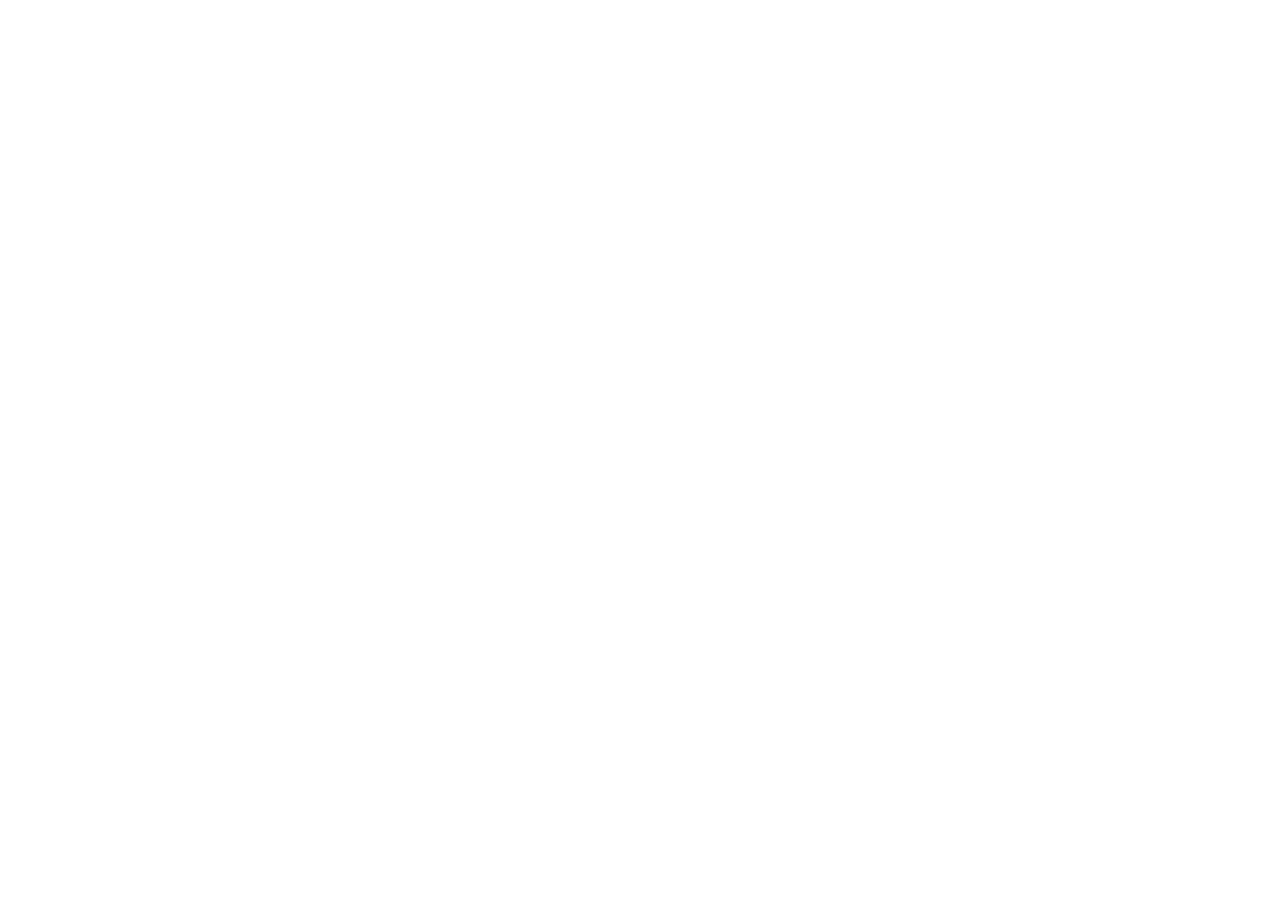
==== index.html @ 6d52fba8 "Criei a página principal" ====
<!DOCTYPE html>
<html lang="pt-br">
<head>
    <meta charset="UTF-8">
    <meta http-equiv="X-UA-Compatible" content="IE=edge">
    <meta name="viewport" content="width=device-width, initial-scale=1.0">
    <link rel="shortcut icon" href="cone.ico" type="image/x-icon">
    
    <title>Projeto Redes Sociais</title>
</head>
<body>
    
</body>
</html>
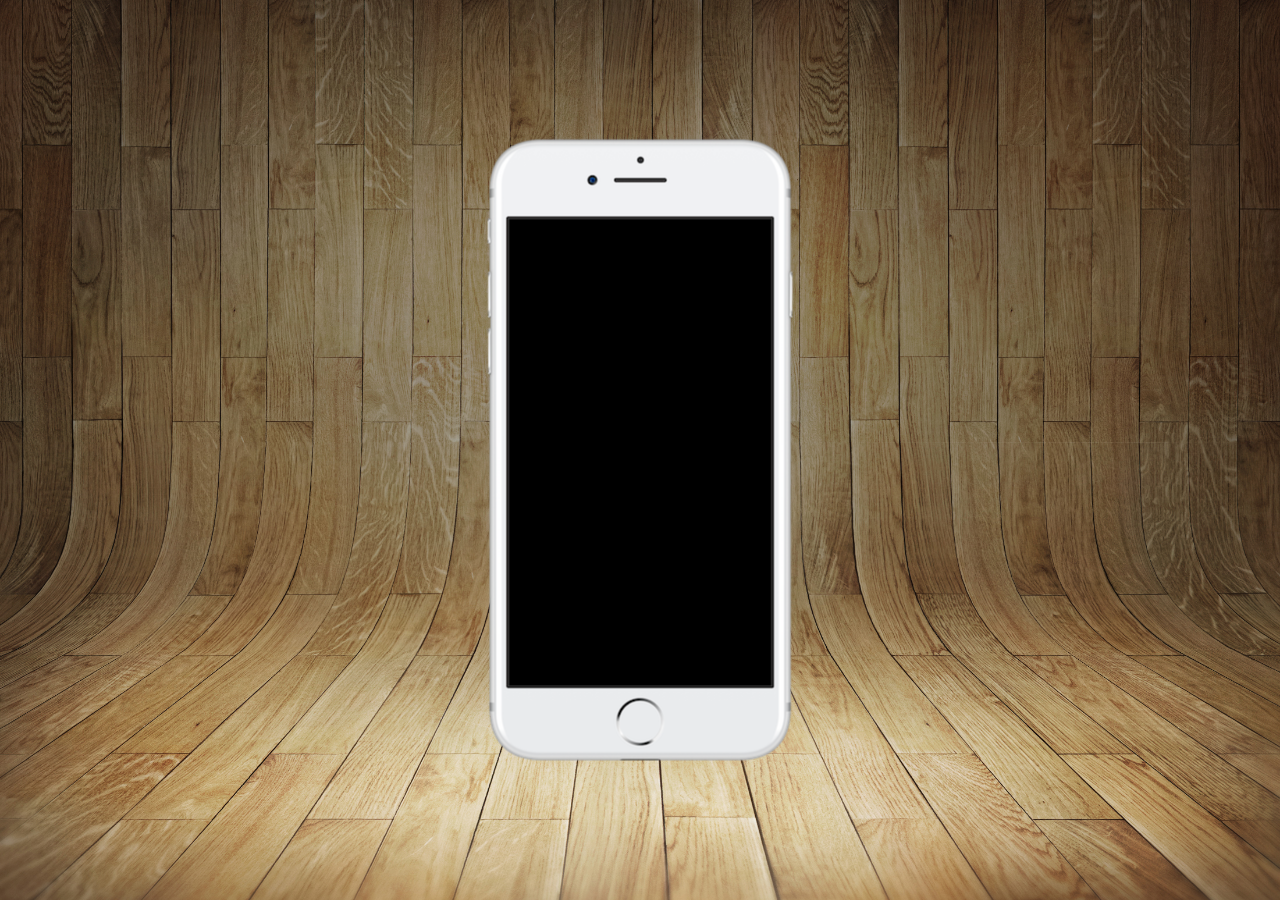
==== commit e10a2b01: "projeto atualizado" ====
--- a/index.html
+++ b/index.html
@@ -5,10 +5,17 @@
     <meta http-equiv="X-UA-Compatible" content="IE=edge">
     <meta name="viewport" content="width=device-width, initial-scale=1.0">
     <link rel="shortcut icon" href="cone.ico" type="image/x-icon">
-    
+    <link rel="stylesheet" href="estilo/style.css">
     <title>Projeto Redes Sociais</title>
 </head>
 <body>
-    
+    <main>
+        <section id="telefone">
+
+        </section>
+        <section id="redes sociais">
+
+        </section>
+    </main>
 </body>
 </html>--- a/estilo/style.css
+++ b/estilo/style.css
@@ -0,0 +1,35 @@
+@charset "UTF-8";
+
+* {
+    margin: 0;
+    padding: 0;
+    font-family: Arial, Helvetica, sans-serif;
+}
+
+html, body {
+    height: 100vh;
+    width: 100vw;
+    background-color: black;
+}
+
+body {
+    background: url('../imagens/fundo-madeira.jpg') no-repeat top center;
+    background-size: cover;
+    background-attachment: fixed;
+}
+
+main {
+    height: 100vh;
+    position: relative;
+}
+
+section#telefone {
+    position: absolute;
+    top: 50%;
+    left: 50%;
+    transform: translate(-50%, -50%);
+
+    height: 627px;
+    width: 311px;
+    background: url('../imagens/frame-iphone.png') no-repeat;
+}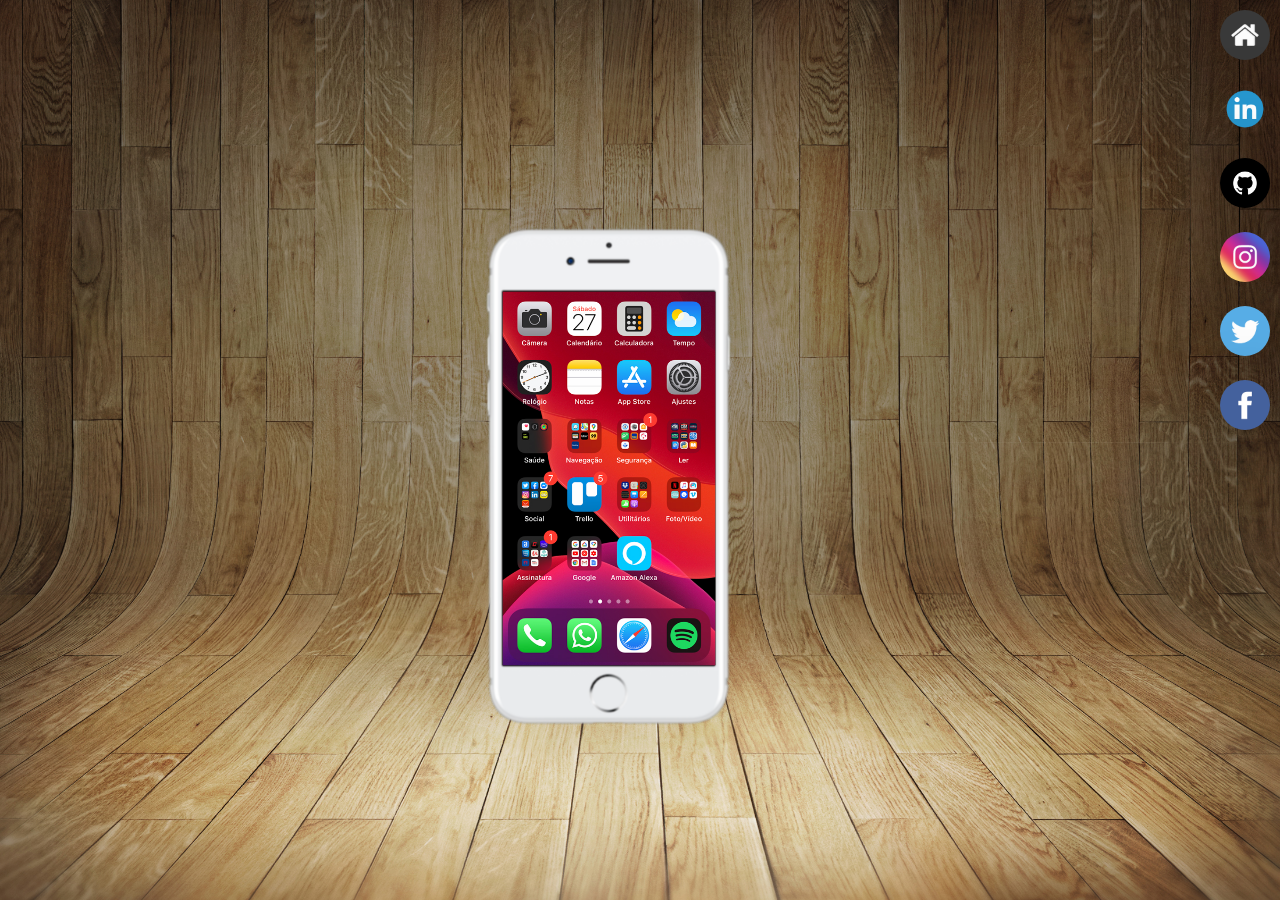
==== commit af6d8fa6: "botoes na lateral" ====
--- a/index.html
+++ b/index.html
@@ -11,10 +11,17 @@
 <body>
     <main>
         <section id="telefone">
-
+            <iframe src="home.html" name="tela" id="tela" frameborder="0">
+                Seu navegador não é compativel com isso.
+            </iframe>
         </section>
-        <section id="redes sociais">
-
+        <section id="redes-sociais">
+            <a href="#" target="tela"><img src="imagens/logo-home.jpg" alt="Home"></a> <br>
+            <a href="#" target="tela"><img src="imagens/logo-linkedin.png" alt="Linkedin"></a> <br>
+            <a href="#" target="tela"><img src="imagens/logo-github.jpg" alt="GitHub"></a> <br>
+            <a href="#" target="tela"><img src="imagens/logo-instagram.jpg" alt="Instragram"></a> <br>
+            <a href="#" target="tela"><img src="imagens/logo-twitter.jpg" alt="Twitter"></a> <br>
+            <a href="#" target="tela"><img src="imagens/logo-facebook.jpg" alt="Facebook"></a>  <br>  
         </section>
     </main>
 </body>
--- a/estilo/style.css
+++ b/estilo/style.css
@@ -1,8 +1,8 @@
 @charset "UTF-8";
 
 * {
-    margin: 0;
-    padding: 0;
+    margin: 0px;
+    padding: 0px;
     font-family: Arial, Helvetica, sans-serif;
 }
 
@@ -19,8 +19,8 @@
 }
 
 main {
+    position: relative;
     height: 100vh;
-    position: relative;
 }
 
 section#telefone {
@@ -28,8 +28,36 @@
     top: 50%;
     left: 50%;
     transform: translate(-50%, -50%);
+    margin-top: 90px;
 
     height: 627px;
     width: 311px;
-    background: url('../imagens/frame-iphone.png') no-repeat;
+    background: url('../imagens/iframe-iphone.png') no-repeat;
+}
+
+iframe#tela {
+    position: relative;
+    top: 65px;
+    left: 18px;
+    width: 213px;
+    height: 374px;
+}
+
+section#redes-sociais {
+    text-align: right;
+}
+
+section#redes-sociais img {
+    width: 50px;
+    margin: 10px;
+    border-radius: 50%;
+    box-shadow: 2px 2px 5pc rgba(0, 0, 0, 0.342);
+    box-sizing: border-box;
+}
+
+section#redes-sociais img:hover{
+    border: 2px solid #28DF99;
+    transform: translate(-3px, -3px);
+    box-shadow: 5px 5px 10px rgba(0, 0, 0, 0.589);
+    transition: transform .3s;
 }